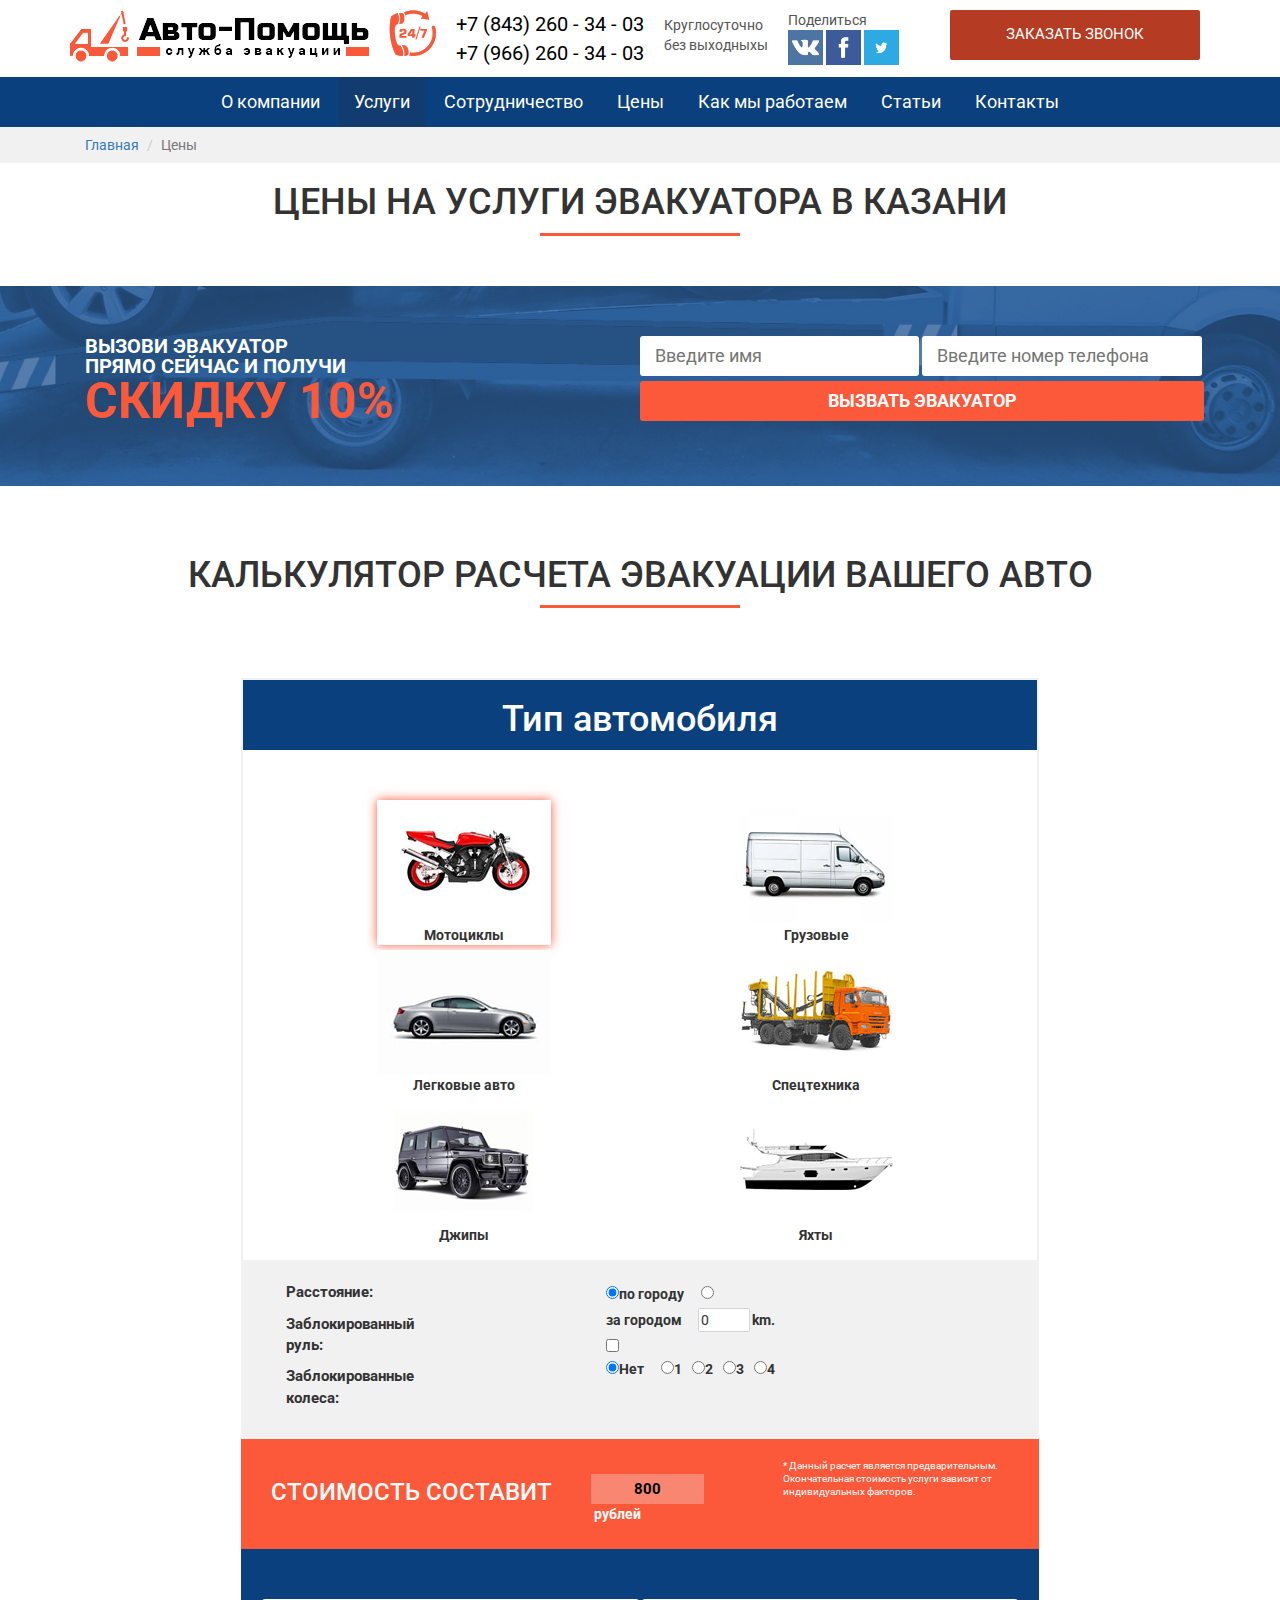
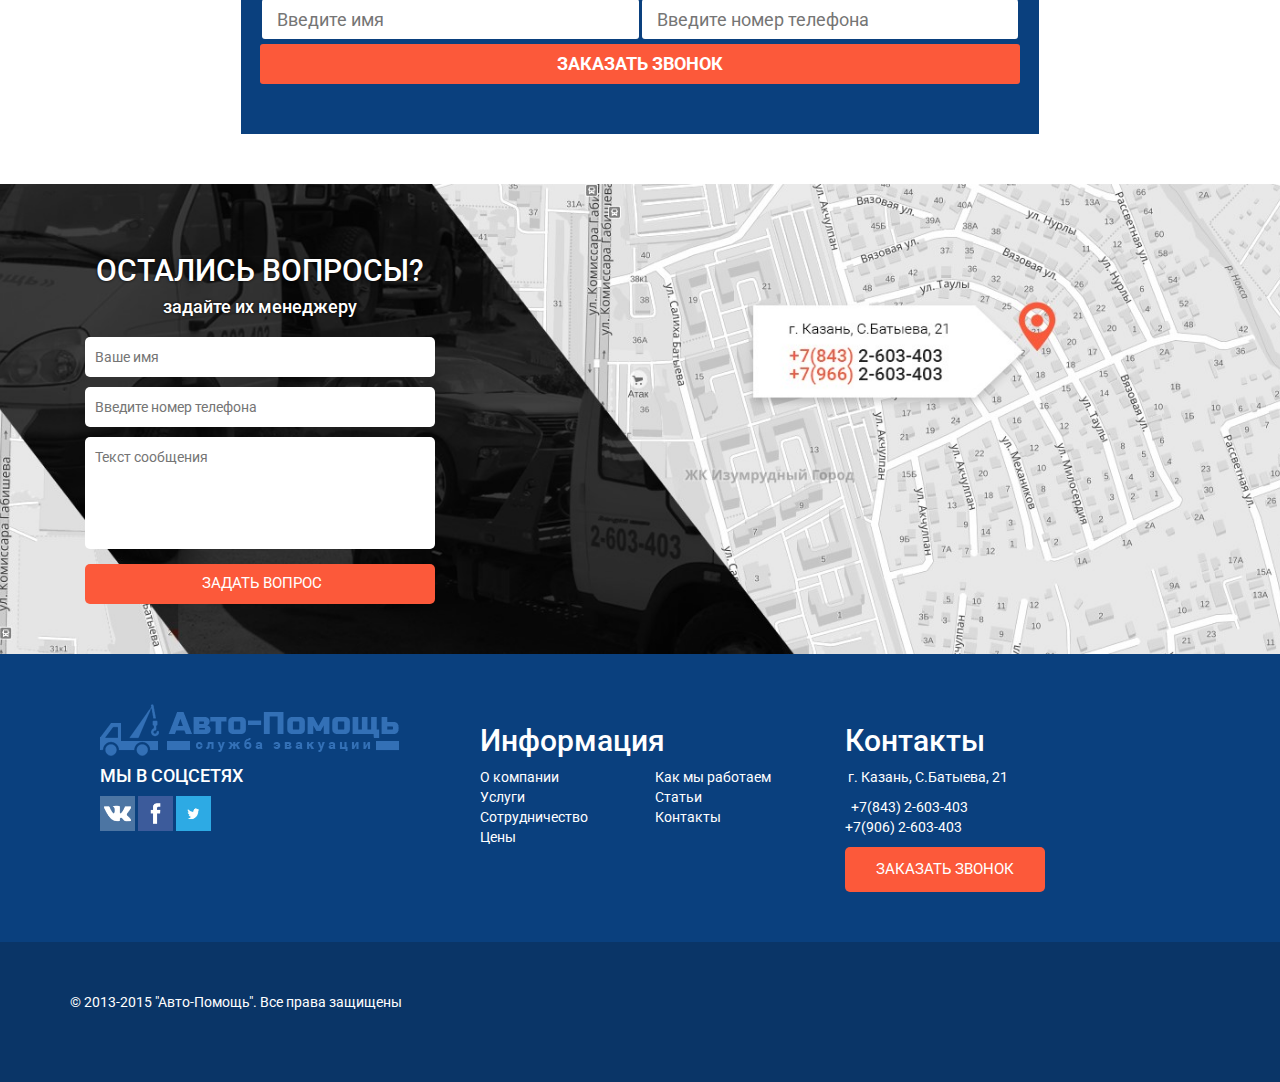
==== price.html @ f34b7148 "added services, services_desc; debuged calc" ====
<!DOCTYPE html>
<html lang="ru">
<head>
    <meta charset="UTF-8">
    <meta name="viewport" content="width=device-width, initial-scale=1.0">
    <meta http-equiv="X-UA-Compatible" content="ie=edge">
    <title>Авто Помощь</title>
    <link href="https://maxcdn.bootstrapcdn.com/bootstrap/3.3.7/css/bootstrap.min.css" rel="stylesheet" integrity="sha384-BVYiiSIFeK1dGmJRAkycuHAHRg32OmUcww7on3RYdg4Va+PmSTsz/K68vbdEjh4u" crossorigin="anonymous">
    <link rel="stylesheet" href="style/jquery.fancybox.min.css" type="text/css" media="screen" />
    <link rel="stylesheet" href="style/main.css">
    <link rel="stylesheet" href="style/shared.css">
    <link rel="stylesheet" href="style/services.css">
</head>
<body>
    <header>
        <div class="container-fluid head_row hidden-sm hidden-xs">
            <div class="row">
                <div class="container">
                    <img src="images/logo.jpg" alt="Авто-помощь" class = "hedaer-logo" style = "float: left;">
                    <img src="images/time.png" alt="Время работы" class = "header-logo_time">
                    <div class="header-tel_block">
                        <a href="tel:+78432603403" class = "header-tel">+7 (843) 260 - 34 - 03</a><br>
                        <a href="tel:+79662603403" class = "header-tel">+7 (966) 260 - 34 - 03</a>
                    </div>
                    <p class="header-time_desc">Круглосуточно<br> без выходныхы</p>
                    <div class="share">
                        <p class = "share_txt">Поделиться</p>
                        <img src="images/social/vk.png" id = "vk" width = "35" height = "35" alt="">
                        <img src="images/social/fb.png" id = "fb" width = "35" height = "35"  alt="">
                        <img src="images/social/tw.png" id = "tw" width = "35" height = "35"  alt="">
                    </div>
                    <input type="submit" value = "ЗАКАЗАТЬ ЗВОНОК" class = "head_row-submit hidden-xs hidden-sm">
                </div>
            </div>
        </div>
        <div id="custom-bootstrap-menu" class="navbar navbar-default " role="navigation" style= "margin-bottom: 0px;">
            <div class="container-fluid">
                <div class="navbar-header">
                    <button type="button" class="navbar-toggle" data-toggle="collapse" data-target=".navbar-menubuilder"><span class="sr-only">Toggle navigation</span><span class="icon-bar"></span><span class="icon-bar"></span><span class="icon-bar"></span>
                    </button>
                </div>
                <div class="collapse navbar-collapse navbar-menubuilder" id="navbar_block">
                    <ul class="nav navbar-nav">
                        <li><a href="#">О компании</a>
                        </li>
                        <li class="active"><a href="#">Услуги</a>
                        </li>
                        <li><a href="#">Сотрудничество</a>
                        </li>
                        <li><a href="#">Цены</a>
                        </li>
                        <li><a href="#">Как мы работаем</a>
                        </li>
                        <li><a href="#">Статьи</a>
                        </li>
                        <li><a href="#">Контакты</a>
                        </li>
                    </ul>
                </div>
            </div>
        </div>
    </header>

    <div class="container-fluid bread">
        <div class="container">
            <ol class="breadcrumb">
                <li><a href="#">Главная</a></li>
                <li class="active">Цены</li>
            </ol>
        </div>
    </div>

    <div class="container-fluid price_page">
        <div class="container">
            <center>
                <h1>ЦЕНЫ НА УСЛУГИ ЭВАКУАТОРА В КАЗАНИ</h1>
                <div class="divider"></div>
            </center>
        </div>
    </div>

    <div class="container-fluid contact_area">
        <div class="container">
            <div class="col-md-6">
                <p class= "contact_area-p">ВЫЗОВИ ЭВАКУАТОР <br>ПРЯМО СЕЙЧАС И ПОЛУЧИ</p>
                <p class= "contact_area-h">СКИДКУ 10%</p>
            </div>
            <div class="col-md-6">
                <form action="">
                    <div class="row">
                            <input type="text" class = "contact_area-name" placeholder = "Введите имя">
                            <input type="tel" class = "contact_area-phone" placeholder = "Введите номер телефона">
                    </div>
                    <div class="row">
                            <input type="submit" class = "contact_area-submit" value = "ВЫЗВАТЬ ЭВАКУАТОР">
                    </div>
                </form>
            </div>
        </div>
    </div>

    <div class="container-fluid calc_block">
        <div class="container">
            <center>
                <h1 class="calc_block-h">КАЛЬКУЛЯТОР РАСЧЕТА ЭВАКУАЦИИ ВАШЕГО АВТО</h1>
                <div class="divider"></div>
            </center><br>
            <div class="container calculator">
                <div class="calculator-header row"><center><h1>Тип автомобиля</h1></center></div>
                <div class = "calculator-form">
                    <input type="hidden" class = "car_type" name = "car_type" value = "0">
                    <input type="hidden" id="h_blocked" name = "h_blocked" value="0">
                    <input type="hidden" id="w_blocked" name="w_blocked" value = "0">
                    <ul class = "col-md-6 col-sm-6 col-xs-6">
                        <center>
                            <li><label for="1_car" id="car_type" data-item = "0" class = "vehicle_choice shadowed"><img src="images/calc_1.png" class = "img-responsive" alt="">Мотоциклы</label></li>
                            <li><label for="2_car" id="car_type" data-item = "1" class = "vehicle_choice"><img src="images/calc_2.png" class = "img-responsive" alt="">Легковые авто</label></li>
                            <li><label for="3_car" id="car_type" data-item = "2" class = "vehicle_choice"><img src="images/calc_3.png" class = "img-responsive" alt="">Джипы</label></li>
                        </center>
                    </ul>
                    <ul class = "col-md-6 col-sm-6 col-xs-6">
                        <center>
                            <li><label for="4_car" id="car_type" data-item="3" class = "vehicle_choice"><img src="images/calc_4.png" class = "img-responsive" alt="">Грузовые</label></li>
                            <li><label for="5_car" id="car_type" data-item="4" class = "vehicle_choice"><img src="images/calc_5.png" class = "img-responsive" alt="">Спецтехника</label></li>
                            <li><label for="6_car" id="car_type" data-item="5" class = "vehicle_choice"><img src="images/calc_6.png" class = "img-responsive" alt="">Яхты</label></li>
                        </center>
                    </ul>
                </div>
            </div>

            <div class="container calc_desc">
                <div class="col-md-5">
                    <ul class = "calc_desc-ul_desc col-md-6 col-sm-6 col-xs-6">
                        <li>Расстояние: </li>
                        <li>Заблокированный руль: </li>
                        <li>Заблокированные колеса: </li>
                    </ul>
                </div>
                <div class="col-md-7">
                    <ul class = "col-md-6 col-sm-6 col-xs-6">
                        <li>
                            <input type="radio" name="calc_where_from" class="calc_where_from" id ="city" checked><label for="city">по городу</label>&emsp;          
                            <input type="radio" name="calc_where_from" class="calc_where_from" id ="country"><label for="country">за городом</label>&emsp;
                            <input type="number" id="calc-country_km" value = "0" oninput="count_km()"><label> km.</label>
                        </li>
                        <li><input type="checkbox" id="calc-helm_blocked"></li>
                        <li>
                            <input type="radio" name="calc-wheel_blocked" id="calc-wheel_blocked" data-wheel="0" checked><label for="calc-wheel_blocked_0">Нет</label>&emsp;
                            <input type="radio" name="calc-wheel_blocked" id="calc-wheel_blocked" data-wheel="1"><label for="calc-wheel_blocked_1">1</label>&ensp;
                            <input type="radio" name="calc-wheel_blocked" id="calc-wheel_blocked" data-wheel="2"><label for="calc-wheel_blocked_2">2</label>&ensp;
                            <input type="radio" name="calc-wheel_blocked" id="calc-wheel_blocked" data-wheel="3"><label for="calc-wheel_blocked_3">3</label>&ensp;
                            <input type="radio" name="calc-wheel_blocked" id="calc-wheel_blocked" data-wheel="4"><label for="calc-wheel_blocked_4">4</label>&ensp;
                        </li>
                    </ul>
                </div>
            </div>

            <div class="container calc_cost">
                <div class="col-md-5">
                    <h3>СТОИМОСТЬ СОСТАВИТ</h3>
                </div>
                <div class="col-md-3">
                    <input disabled type="text" name="cost" value = "800" id="final_cost" size="10px"><label id="label" for="final_cost"> рублей</label>
                </div>
                <div class="col-md-4">
                    <p class = "past-scriptum">* Данный расчет является предварительным. <br>
                        Окончательная стоимость услуги зависит от<br> индивидуальных
                        факторов.
                    </p>
                </div>
            </div>

            <div class="container calc_connect">
                <center>
                <form class="calc_connect-form" action="">
                    <input type="hidden" id="car_num" value = "1"><input type="hidden" id="from" value = "0">
                    <input type="text" class = "contact_area-name" name="name" id="name" placeholder="Введите имя"/>
                    <input type="tel" class = "contact_area-phone" name="phone"  id="phone" placeholder="Введите номер телефона"/><br>
                    <input type="submit" class = "submit contact_area-submit" value = "ЗАКАЗАТЬ ЗВОНОК">
                </form>
                </center>
            </div>
        </div>
    </div>

    <div class="container-fluid contact_block">
        <div class="container">
            <div class="col-md-4">
                <center>
                    <h2 class = "contact_block-h">ОСТАЛИСЬ ВОПРОСЫ?</h2>
                    <h4 class = "contact_block-h">задайте их менеджеру</h4s>
                </center>
                <form action="GET">
                    <input type="text" placeholder = "Ваше имя">
                    <input type="tel" placeholder = "Введите номер телефона">
                    <textarea name="message" id="" rows="5" resize = "none" placeholder="Текст сообщения"></textarea>
                    <input type="submit" class = "submit" value = "ЗАДАТЬ ВОПРОС">
                </form>
            </div>
            <div class="col-md-8"><div class="full_map"></div></div>
        </div>
    </div>

    <footer>
        <div class="container-fluid footer_1">
            <div class="container">
                <div class="col-md-4">
                    <div class="col-md-12">
                        <img src="images/bottom_logo.png" alt="" class="img-responsive">
                    </div>
                    <div class="col-md-12">
                        <h4 class = "footer_1-social_h">МЫ В СОЦСЕТЯХ <br></h4>
                        <img src="images/social/vk.png" id="vk" width = "35" height = "35" alt="">
                        <img src="images/social/fb.png" id="fb" width = "35" height = "35"  alt="">
                        <img src="images/social/tw.png" id="tw" width = "35" height = "35"  alt="">
                    </div>
                </div>
                <div class="col-md-4">
                    <div class="col-md-12"><h2>Информация</h2></div>
                    <div class="col-md-6">
                        <ul style = "margin-left: -40px;">
                            <li>О компании</li>
                            <li>Услуги</li>
                            <li>Сотрудничество</li>
                            <li>Цены</li>
                        </ul>
                    </div>
                    <div class="col-md-6">
                        <ul style = "margin-left: -40px;">
                            <li>Как мы работаем</li>
                            <li>Статьи</li>
                            <li>Контакты</li>
                        </ul>
                    </div>
                </div>
                <div class="col-md-4">
                    <h2>Контакты</h2>
                    <p class="adress"><i class="fa fa-2x fa-map-marker" aria-hidden="true"></i>  г. Казань, С.Батыева, 21</p>
                    <p class="phone">
                        <i class="fa fa-2x fa-phone" aria-hidden="true"></i>  <span>+7(843)</span> 2-603-403 <br>
                        <span>+7(906)</span> 2-603-403
                    </p>
                    <input type="submit" class = "submit" value = "ЗАКАЗАТЬ ЗВОНОК">
                </div>
            </div>
        </div>
        <div class="container-fluid footer_2">
            <div class="container">
                <div class="col-mdd-6">
                    <span>© 2013-2015 "Авто-Помощь". Все права защищены</span>
                </div>
                <div class="col-mdd-6">
                    <img src="" alt="">
                </div>
            </div>
        </div>
    </footer>

    <script src="https://ajax.googleapis.com/ajax/libs/jquery/3.2.1/jquery.min.js"></script>
    <script src="https://maxcdn.bootstrapcdn.com/bootstrap/3.3.7/js/bootstrap.min.js" integrity="sha384-Tc5IQib027qvyjSMfHjOMaLkfuWVxZxUPnCJA7l2mCWNIpG9mGCD8wGNIcPD7Txa" crossorigin="anonymous"></script>
    <script type="text/javascript" src="script/jquery.fancybox.min.js"></script>
    <script src="https://use.fontawesome.com/5c50798a96.js"></script>
    <script src="script/script.js"></script>
    <script src="script/calc.js"></script>
    <script src="script/service.js"></script>
</body>
</html>
---- style/main.css ----
@import url('https://fonts.googleapis.com/css?family=Roboto:500');
*{
    transition: 1s;
    -webkit-transition: 1s;
    font-family: 'Roboto', sans-serif;
}
li{
    list-style: none;
}
a{
    text-decoration: none;
}
a:hover{
    text-decoration: none;
}
.divider{
    width: 200px;
    height: 3px;
    background-color: #FC593A;
    margin-bottom: 50px;
}
.slider, .why_ask, .price_block, .contact_area, .calc_block, .gallery_block, .about_work, .review_block, .type_of_services, .contact_block, .footer_1, .footer_2{
    padding-top: 50px;
    padding-bottom: 50px;
}
.intro_block, .gallery_block, .review_block{
    background-color: #F1F1F1; 
}
h1, h2, h3, h4, p{
    cursor: default;
}
#vk, #fb, #tw{
    cursor: pointer;
}
input{
    border: none;
}

.submit{
    background: #FC593A;
    color: white;
    border: none;
    font-family: 'Roboto';
    border-radius: 5px;
    font-size: 15px;
    height: 45px;
    width: 200px;
}

/**/
header{
    background-color: #fff;
}
.slider{
    background-image: url('../images/slide.png');
	background-repeat: no-repeat;
	background-position: center center;
	background-size: cover;
    background-color: white;
}
.header-logo_time, .header-tel_block, .header-time_desc, .share{
    float: left;
    margin-left: 20px;
}
.header-tel{
    text-decoration: none;
    color: black;
    font-size: 20px;
    margin-bottom: 3px;
}
.head_row{
    color: #555;
    margin-top: 10px;
    margin-bottom: 10px;
    background-color: rgba(255, 255, 255, 0.1);
}
.head_row-submit{
    background: #b53b23;
    font-size: 15px;
    width: 250px;
    height: 50px;
    border: none;
    border-radius: 2px;
    color: white;
    float: right;
    margin-right: 10px;
    font-family: 'Roboto';
}
.header-time_desc{
    margin-top: 5px;
}
.share_txt{
    margin-bottom: -0px;
}
.share{
    margin-right: 10px;
}
.navbar{
    text-align: center;
}
#custom-bootstrap-menu.navbar-default .navbar-brand {
    color: rgba(255, 255, 255, 1);
}
#custom-bootstrap-menu.navbar-default {
    font-size: 18px;
    background-color: rgba(10, 64, 126, 1);
    border-width: 0px;
    border-radius: 0px;
}
#custom-bootstrap-menu.navbar-default .navbar-nav>li>a {
    color: rgba(255, 255, 255, 1);
    background-color: rgba(10, 64, 126, 1);
}
#custom-bootstrap-menu.navbar-default .navbar-nav>li>a:hover,
#custom-bootstrap-menu.navbar-default .navbar-nav>li>a:focus {
    color: rgba(255, 255, 255, 1);
    background-color: rgba(12, 40, 74, 1);
}
#custom-bootstrap-menu.navbar-default .navbar-nav>.active>a,
#custom-bootstrap-menu.navbar-default .navbar-nav>.active>a:hover,
#custom-bootstrap-menu.navbar-default .navbar-nav>.active>a:focus {
    color: rgba(255, 255, 255, 1);
    background-color: rgba(18, 60, 112, 1);
}
#custom-bootstrap-menu.navbar-default .navbar-toggle {
    border-color: #123c70;
}
#custom-bootstrap-menu.navbar-default .navbar-toggle:hover,
#custom-bootstrap-menu.navbar-default .navbar-toggle:focus {
    background-color: #123c70;
}
#custom-bootstrap-menu.navbar-default .navbar-toggle .icon-bar {
    background-color: #123c70;
}
#custom-bootstrap-menu.navbar-default .navbar-toggle:hover .icon-bar,
#custom-bootstrap-menu.navbar-default .navbar-toggle:focus .icon-bar {
    background-color: #0a407e;
}
.wrecker_call{
    color: white;
}
.wrecker_call, .contact_block{
    text-shadow: 0 0 3px rgba(0, 0, 0, 1);
}
.wrecker_call-ul_1{
    margin-left: -35px;
    float: left;
}
.wrecker_call-input{
    color: black;
    width: 100%;
    margin-bottom: 10px;
    height: 40px;
    border: none;
    border-radius: 3px;
    padding-left: 15px;
}
.wrecker_call-checkbox{
    display: none;
}
.wrecker_call-checkbox + label{
    display: inline-block;
	cursor: pointer;
	position: relative;
	padding-left: 25px;
	margin-right: 15px;
}
.wrecker_call-checkbox + label::before{
    content: "";
	display: inline-block;

	width: 16px;
	height: 16px;

	margin-right: 10px;
	position: absolute;
	left: 0;
	bottom: 1px;
	background-color: #aaa;
	box-shadow: inset 0px 2px 3px 0px rgba(0, 0, 0, .3), 0px 1px 0px 0px rgba(255, 255, 255, .8);
}
/**/
.intro_block .divider{
    margin-top: 30px;
}
.intro_block{
    line-height: 1;
}
.small_ask{
    margin-top: -20px;
    margin-bottom: -20px;
    font-size: 30px;
    font-weight: bold;
}
.big_ask{
    font-size: 70px;
    font-weight: bold;
}
.intro_block_ask{
    font-size: 100px;
}

/**/
.price-cost{
    border: 3px solid #FC593A;
    display: inline-block;
    position: inherit;
    width: 100%;
    margin-left: auto;
    margin-right: auto;
    padding-top: 5px;
    margin-top: 10px;
    text-align: center;
    cursor: pointer;
    transition: 1s;
}
.price-cost:hover{
    background: #FC593A;
    color: white;
    transition: 1s;
}
.price-type_name{
    color: #0A407E;
}
.price-cost p{
    font-size: 20px;
    cursor: pointer;
}

/**/
.contact_area{
    background-image: url('../images/contact_area.png');
	background-repeat: no-repeat;
	background-position: center center;
	background-size: cover;
    background-color: #054283;
    line-height: 1;
}
.contact_area-p{
    font-size: 20px;
    color: white;
    font-weight: bold;
}
.contact_area-h{
    color: #FC593A;
    font-size: 50px;
    font-weight: bold;
    margin-top: -10px;
}
.contact_area-name, .contact_area-phone{
    width: 49%;
    height: 40px;
    padding-left: 15px;
    font-size: 18px;
    border: none;
    border-radius: 3px;
    margin-bottom: 5px;
}
.contact_area-submit{
    width: 99%;
    height: 40px;
    border:none;
    border-radius: 3px;
    background-color: #FC593A;
    color: white;
    font-size: 18px;
    font-weight: bold;
}
.contact_area input::-webkit-input-placeholder{
    font-size: 18px;
}
/**/

.calculator{
    border: 2px solid #F1F1F1;
}
.calculator-header{
    background-color: #0A407E;
    margin-bottom: 50px;
    color: white;
    padding-top: 0.1px;
    padding-bottom: 0.1px;
}
.calculator-form{
    margin-left: 30px;
    margin-right: 30px;
}
.calculator-form ul{
    float: left;
}
.calc_desc{
    background-color:#F1F1F1;
}
.calc_desc ul{
    margin-top: 20px;
    margin-bottom: 20px;
}
.calc_desc-ul_desc li{
    font-size: 15px;
    font-weight: bold; 
    margin-bottom: 10px;
}
.calc_desc ul li input{
    display: inline-block;
}
.wreck_calc, .wreck_calc label, .wreck_calc label img{
    float: left;
}
.shadowed{
    box-shadow: 0 0 10px #FC593A;
}
.vehicle_choice:hover{
    box-shadow: 0 0 10px #FC593A;
}
.calc_cost{
    padding-top: 20px;
    padding-bottom: 20px;
    background-color: #FC593A;
    color: white;
}
#final_cost{
    text-align: center;
    color: black;
    font-size: 15px;
    font-weight: bold;
    height: 30px;
    margin-top: 15px;
}
.past-scriptum{
    font-size: 10px;
    line-height: 13px;
}
.calc_connect{
    background-color: #0A407E;
    padding-top: 50px;
    padding-bottom: 50px;
}
.calc_connect-form{
    margin-left: auto;
    margin-right: auto;
}
.calc_connect-submit{
    width: 300px;
}
#calc-country_km{
    box-shadow: 0 0 1px rgba(10, 64, 126, 0.9);
    width: 50px;
}
/**/
.gallery_block-gallery{
    margin-bottom: 100px;
}
.gallery_block-gallery img{
    margin-bottom: 20px;
}
.gallery_block-all_img{
    margin-top: 50px;
    top: 50px;
    border-bottom: 1px dashed #0A407E;
}
/**/

.about_work{
    background-color: white;
	background-repeat: no-repeat;
	background-position: center center;
	background-size: cover;
}

/**/
.review_block .container row{
    margin-top: 10px;
}
.review_block-desc{
    padding-top: 15px;
    padding-bottom: 15px;
    background-color: white;
    min-height: 200px;
}
.portfolio{
    float: left;
    margin-right: 15px;
}
.review_block-date{
    font-size: 12px;
    color: #FC593A;
}

/**/
.type_of_services-h2{
    color: #054283;
}
.type_of_services-p{
    color: #555;
}

/**/
.contact_block{
    background-image: url('../images/map.jpg');
	background-repeat: no-repeat;
	background-position: center center;
	background-size: cover;
	background-color: #F1F1F1;   
    padding-left: auto;
    padding-right: auto;
}
.contact_block input, textarea{
    width: 100%;
    margin-top: 10px;
    padding-left: 10px;
    border: none;
    border-radius: 5px;
}
.contact_block input{
    height: 40px;
}
.contact_block textarea{
    resize: none;
    padding-top: 10px;
}
.contact_block input::-webkit-input-placeholder{
    left: 15px;
}

.contact_block-h{
    color: white;
}
.message{
    height: 150px;
}
.full_map{
    float: right;
    height: 200px;
    width: 90%;
    cursor: pointer;
}

/**/
footer{
    color: white;
}
.footer_1{
    padding-left: 15px;
    background-color: #0A407E;
}
.fa{
    color: #FC593A;
}

.footer_2{
    background-color: #0A3567;
}

@media screen and (max-width: 767px){
    .calculator, .calc_desc, .calc_cost, .calc_connect{
        margin-left: auto;
        margin-right: auto;
        width: 90%;
    }
    .calc_desc-ul_desc li{
        margin-bottom: 30px;
    }
}
@media screen and (min-width: 768px) and (max-width: 991px){
    .slider{
        background-color: #F1F1F1;
    }
    .calculator, .calc_desc, .calc_cost, .calc_connect{
        margin-left: auto;
        margin-right: auto;
        width: 80%;
    }
}
@media screen and (min-width: 992px) and (max-width: 1199px){
    .calculator, .calc_desc, .calc_cost, .calc_connect{
        margin-left: auto;
        margin-right: auto;
        width: 80%;
    }
}
@media screen and (min-width: 1200px) and (max-width: 1499px){
    .calculator, .calc_desc, .calc_cost, .calc_connect{
        margin-left: auto;
        margin-right: auto;
        width: 70%;
    }
}
@media screen and (min-width: 1501px){
    .calculator, .calc_desc, .calc_cost, .calc_connect{
        margin-left: auto;
        margin-right: auto;
        width: 70%;
    }
}

@media (min-width: 768px) {
  .nav.navbar-nav {
    float: none;
    text-align: center;
  }

  .nav.navbar-nav > li {
    float: none;
    display: inline-block;
  }
}
---- style/shared.css ----
.bread{
    background: #f1f1f1;
}
.breadcrumb{
    background: none;
    margin-bottom: 0px;
}
---- style/services.css ----
.services_page{
    padding-top: 50px;
    padding-bottom: 50px;
}
.service_rotate:hover{
    -moz-transform: rotate(-15deg); /* Для Firefox */
    -ms-transform: rotate(-15deg); /* Для IE */
    -webkit-transform: rotate(-15deg); /* Для Safari, Chrome, iOS */
    -o-transform: rotate(-15deg); /* Для Opera */
    transform: rotate(-15deg);
}
.services_page h4{
    font-weight: bold;
}
.service_rotate{
    cursor: pointer;
}
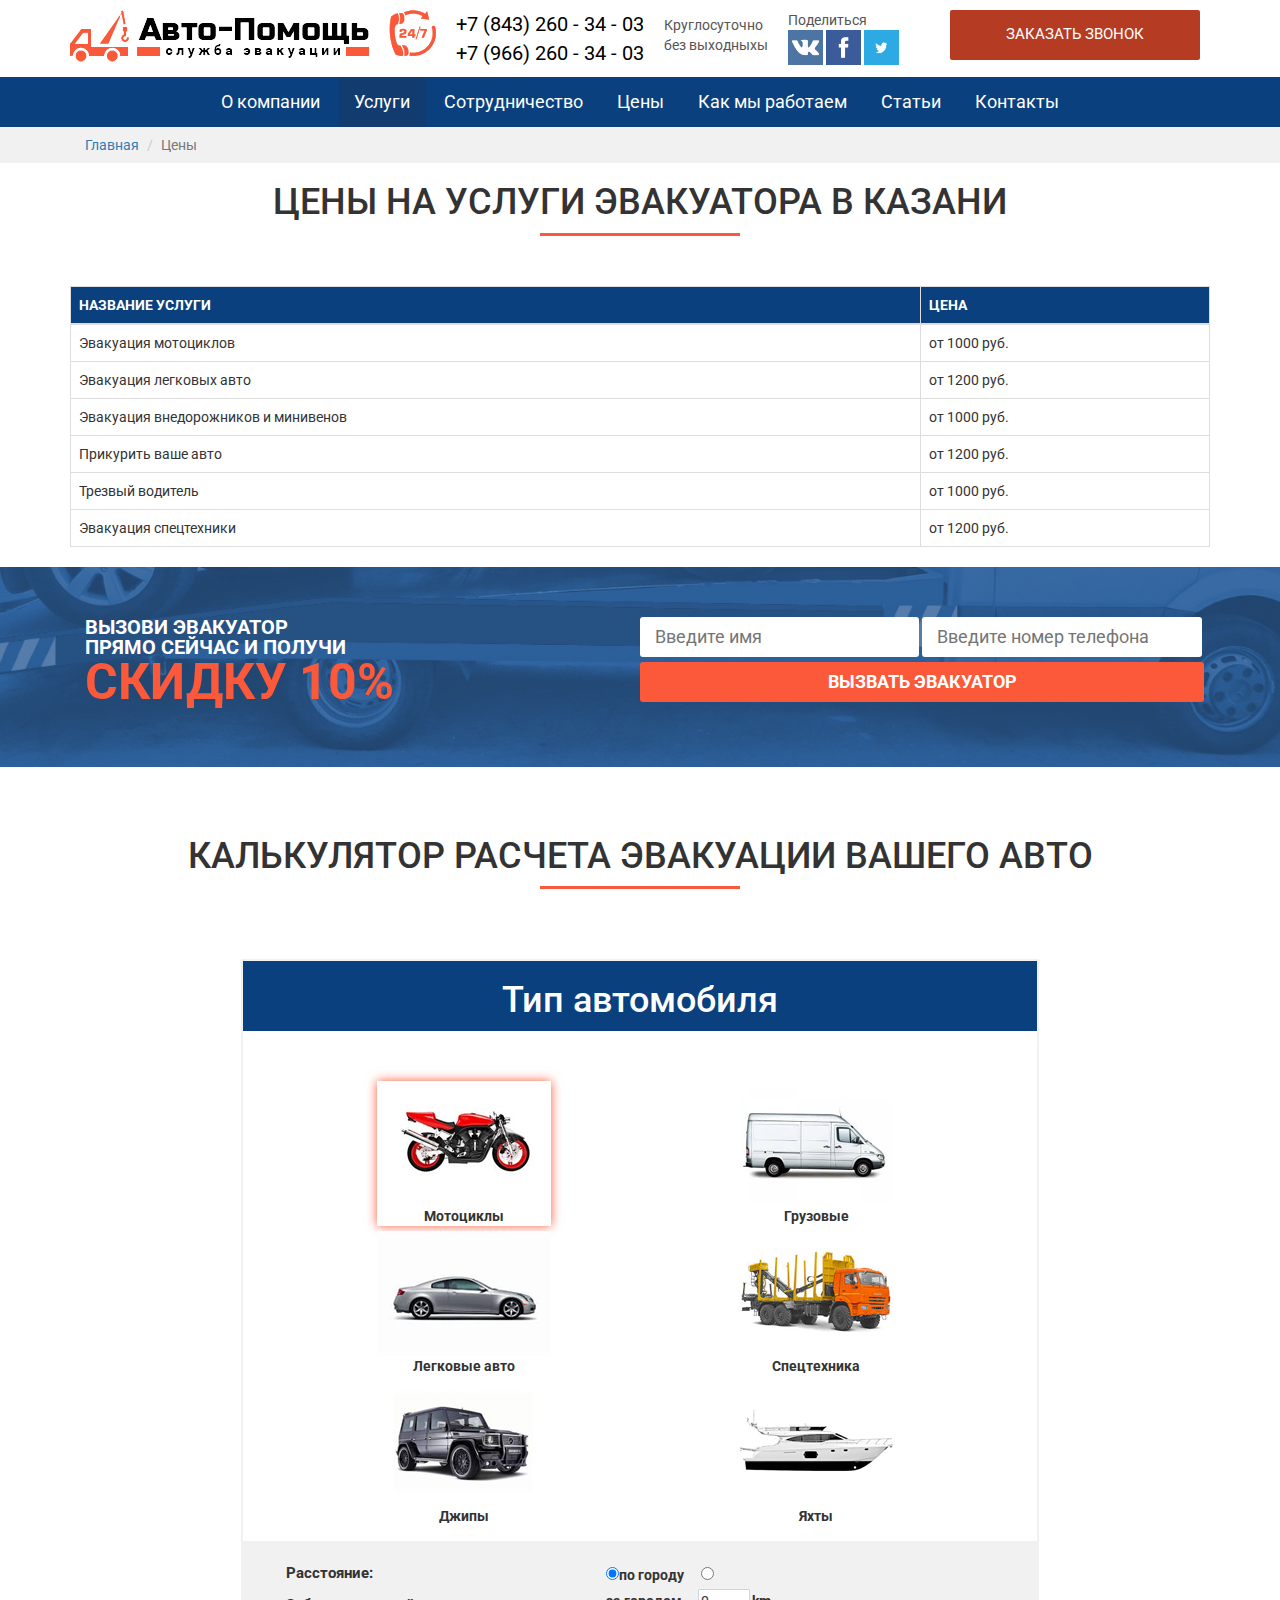
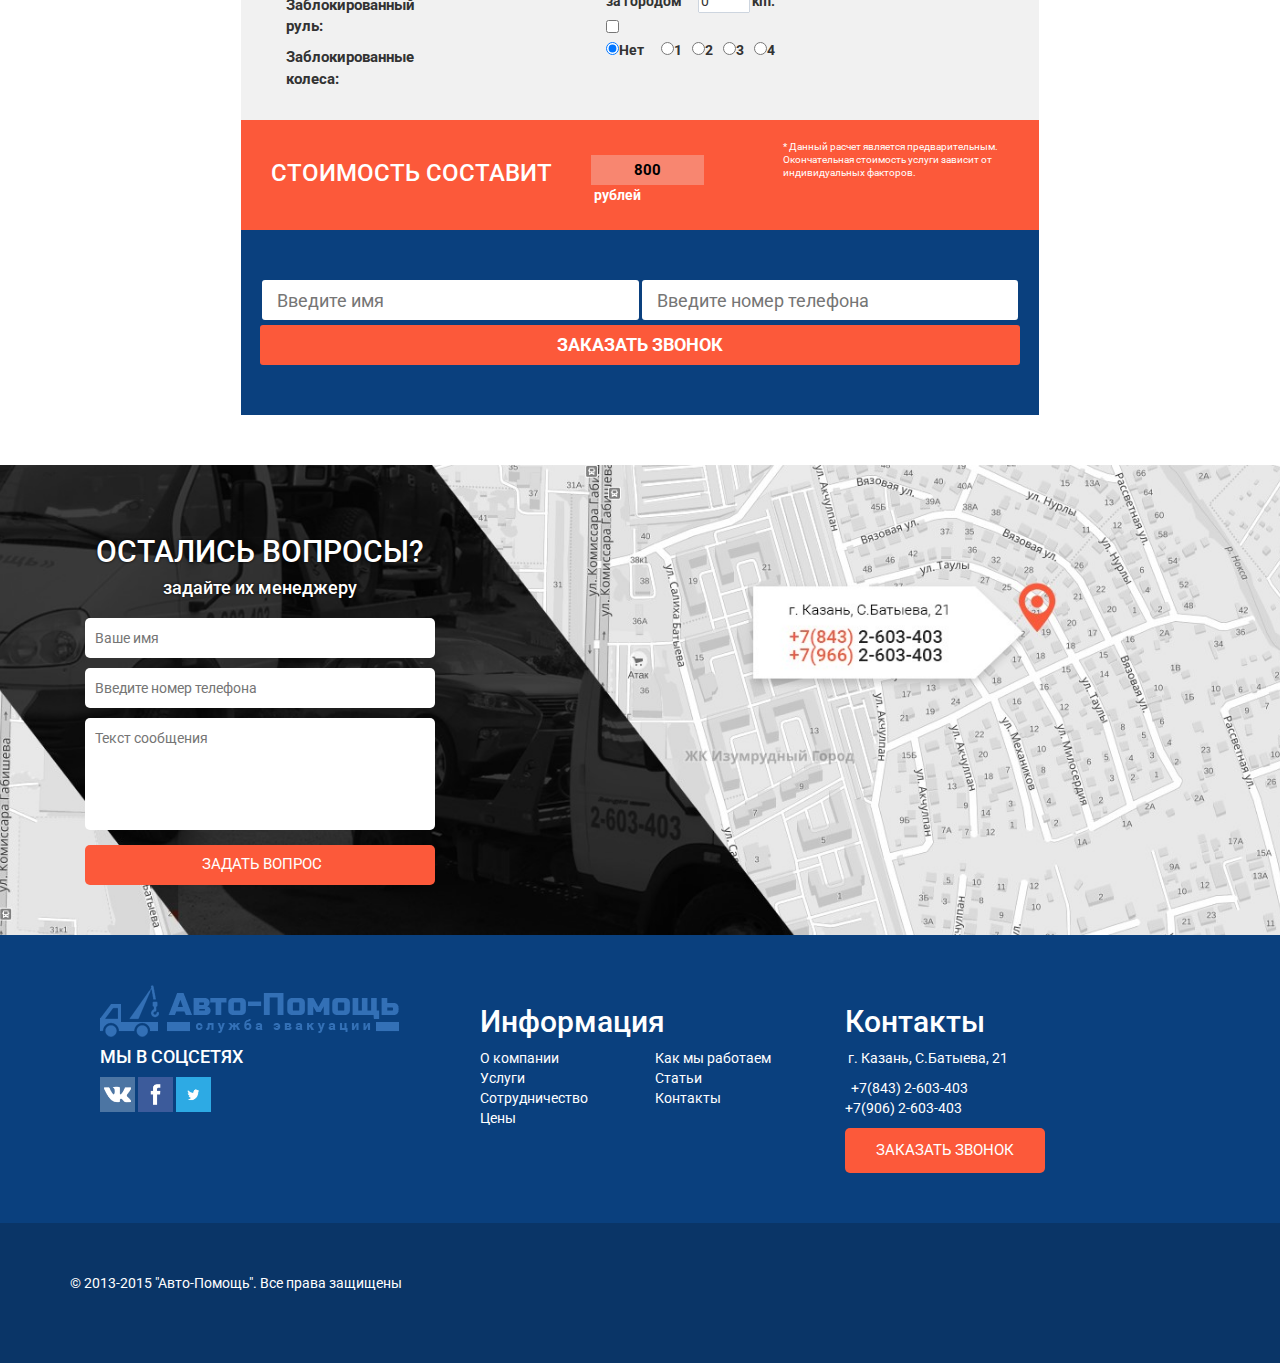
==== commit cb136ae8: "price page was created" ====
--- a/price.html
+++ b/price.html
@@ -70,12 +70,46 @@
         </div>
     </div>
 
-    <div class="container-fluid price_page">
-        <div class="container">
+    <div class="container-fluid">
+        <div class="container price_page">
             <center>
                 <h1>ЦЕНЫ НА УСЛУГИ ЭВАКУАТОРА В КАЗАНИ</h1>
                 <div class="divider"></div>
             </center>
+            <div class="table-responsive">
+                <table class = "table table-bordered table-hover">
+                    <thead style="background-color: #0A407E; border: none; color: white; text-align: center;"> 
+                        <tr>
+                            <th>НАЗВАНИЕ УСЛУГИ</th>
+                            <th>ЦЕНА</th>
+                        </tr>
+                    </thead> 
+                    <tr>
+                        <td>Эвакуация мотоциклов</td>
+                        <td>от 1000 руб.</td>
+                    </tr>
+                    <tr>
+                        <td>Эвакуация легковых авто</td>
+                        <td>от 1200 руб.</td>
+                    </tr>
+                    <tr>
+                        <td>Эвакуация внедорожников и минивенов</td>
+                        <td>от 1000 руб.</td>
+                    </tr>
+                    <tr>
+                        <td>Прикурить ваше авто</td>
+                        <td>от 1200 руб.</td>
+                    </tr>
+                    <tr>
+                        <td>Трезвый водитель</td>
+                        <td>от 1000 руб.</td>
+                    </tr>
+                    <tr>
+                        <td>Эвакуация спецтехники</td>
+                        <td>от 1200 руб.</td>
+                    </tr>
+                </table>
+            </div>
         </div>
     </div>
 
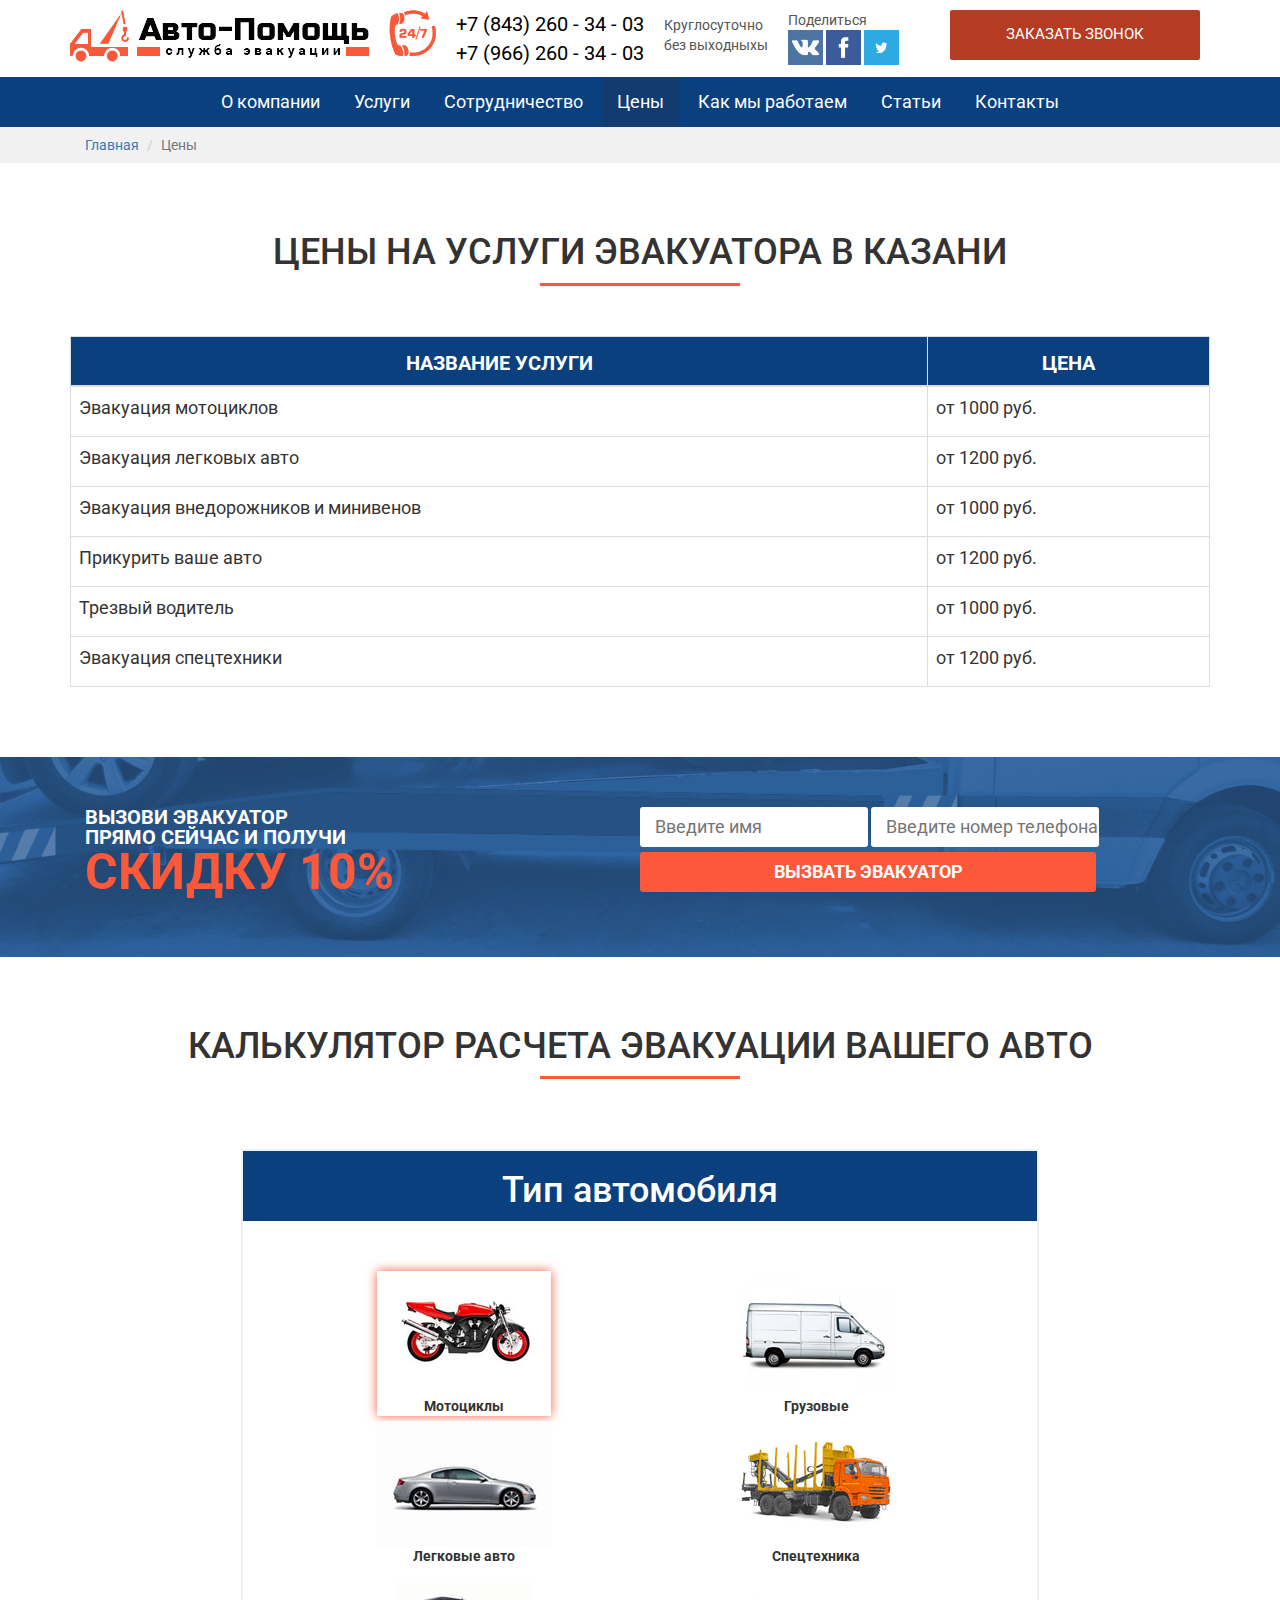
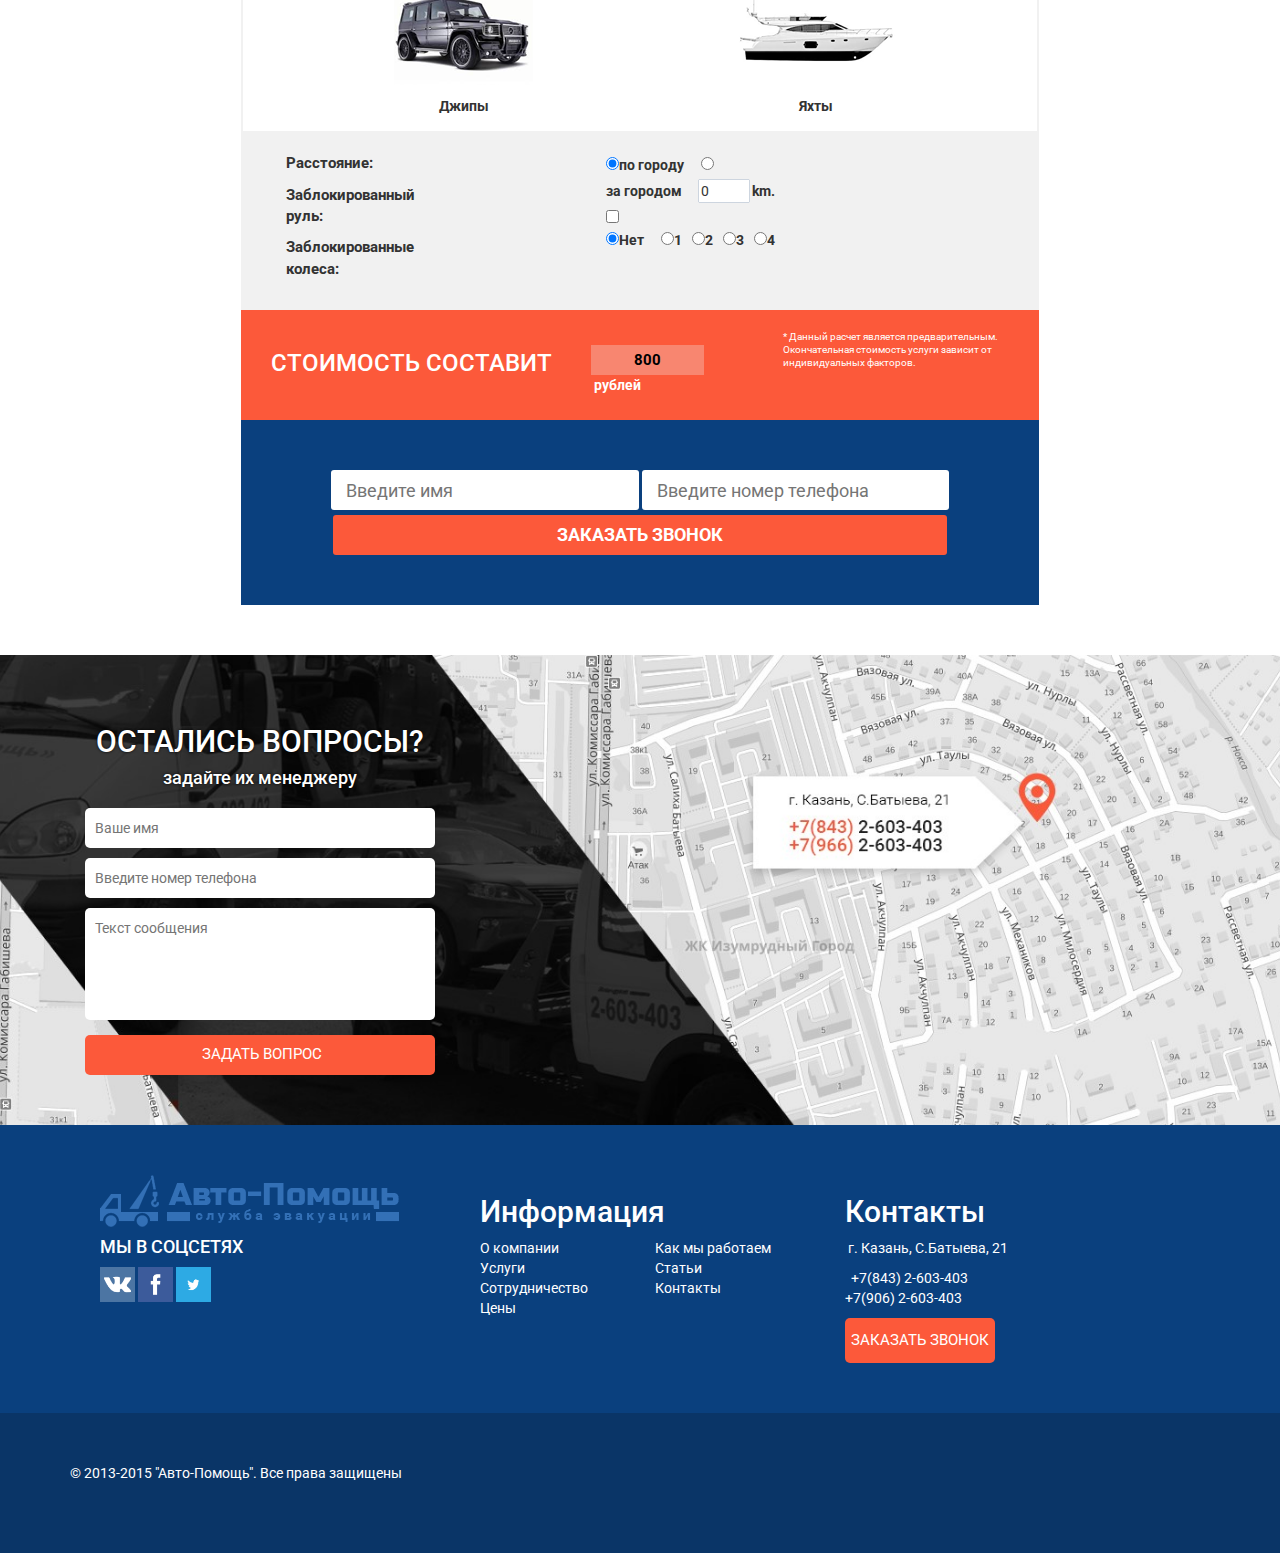
==== commit 11f1616e: "some edits" ====
--- a/price.html
+++ b/price.html
@@ -9,7 +9,7 @@
     <link rel="stylesheet" href="style/jquery.fancybox.min.css" type="text/css" media="screen" />
     <link rel="stylesheet" href="style/main.css">
     <link rel="stylesheet" href="style/shared.css">
-    <link rel="stylesheet" href="style/services.css">
+    <link rel="stylesheet" href="style/price.css">
 </head>
 <body>
     <header>
@@ -43,11 +43,11 @@
                     <ul class="nav navbar-nav">
                         <li><a href="#">О компании</a>
                         </li>
-                        <li class="active"><a href="#">Услуги</a>
+                        <li><a href="#">Услуги</a>
                         </li>
                         <li><a href="#">Сотрудничество</a>
                         </li>
-                        <li><a href="#">Цены</a>
+                        <li class="active"><a href="#">Цены</a>
                         </li>
                         <li><a href="#">Как мы работаем</a>
                         </li>
@@ -70,44 +70,46 @@
         </div>
     </div>
 
-    <div class="container-fluid">
-        <div class="container price_page">
+    <div class="container-fluid price_page">
+        <div class="container">
             <center>
                 <h1>ЦЕНЫ НА УСЛУГИ ЭВАКУАТОРА В КАЗАНИ</h1>
                 <div class="divider"></div>
             </center>
             <div class="table-responsive">
-                <table class = "table table-bordered table-hover">
-                    <thead style="background-color: #0A407E; border: none; color: white; text-align: center;"> 
+                <table class = "table table-bordered">
+                    <thead> 
                         <tr>
                             <th>НАЗВАНИЕ УСЛУГИ</th>
                             <th>ЦЕНА</th>
                         </tr>
                     </thead> 
-                    <tr>
-                        <td>Эвакуация мотоциклов</td>
-                        <td>от 1000 руб.</td>
-                    </tr>
-                    <tr>
-                        <td>Эвакуация легковых авто</td>
-                        <td>от 1200 руб.</td>
-                    </tr>
-                    <tr>
-                        <td>Эвакуация внедорожников и минивенов</td>
-                        <td>от 1000 руб.</td>
-                    </tr>
-                    <tr>
-                        <td>Прикурить ваше авто</td>
-                        <td>от 1200 руб.</td>
-                    </tr>
-                    <tr>
-                        <td>Трезвый водитель</td>
-                        <td>от 1000 руб.</td>
-                    </tr>
-                    <tr>
-                        <td>Эвакуация спецтехники</td>
-                        <td>от 1200 руб.</td>
-                    </tr>
+                    <tbody>
+                        <tr>
+                            <td>Эвакуация мотоциклов</td>
+                            <td>от 1000 руб.</td>
+                        </tr>
+                        <tr>
+                            <td>Эвакуация легковых авто</td>
+                            <td>от 1200 руб.</td>
+                        </tr>
+                        <tr>
+                            <td>Эвакуация внедорожников и минивенов</td>
+                            <td>от 1000 руб.</td>
+                        </tr>
+                        <tr>
+                            <td>Прикурить ваше авто</td>
+                            <td>от 1200 руб.</td>
+                        </tr>
+                        <tr>
+                            <td>Трезвый водитель</td>
+                            <td>от 1000 руб.</td>
+                        </tr>
+                        <tr>
+                            <td>Эвакуация спецтехники</td>
+                            <td>от 1200 руб.</td>
+                        </tr>
+                    </tbody>
                 </table>
             </div>
         </div>
--- a/style/main.css
+++ b/style/main.css
@@ -44,6 +44,14 @@
     border-radius: 5px;
     font-size: 15px;
     height: 45px;
+}
+.submit:hover{
+    background-color: #b53b23;
+}
+.s_1{
+    width: 100%;
+}
+.s_2{
     width: 200px;
 }
 
@@ -248,7 +256,7 @@
     margin-top: -10px;
 }
 .contact_area-name, .contact_area-phone{
-    width: 49%;
+    width: 40%;
     height: 40px;
     padding-left: 15px;
     font-size: 18px;
@@ -257,7 +265,7 @@
     margin-bottom: 5px;
 }
 .contact_area-submit{
-    width: 99%;
+    width: 80%;
     height: 40px;
     border:none;
     border-radius: 3px;
@@ -450,6 +458,10 @@
 .footer_2{
     background-color: #0A3567;
 }
+.web_logo{
+    float: right;
+    margin-top: -40px;
+}
 
 @media screen and (max-width: 767px){
     .calculator, .calc_desc, .calc_cost, .calc_connect{
--- a/style/price.css
+++ b/style/price.css
@@ -0,0 +1,24 @@
+.price_page{
+    padding-top: 50px;
+    padding-bottom: 50px;
+}
+thead{
+    background-color: #0A407E;
+    color: white;
+    text-align: center;
+}
+table tr{
+    height: 50px;
+    padding-left: 15px;
+    font-size: 18px;
+    color: #333;
+}
+thead tr th{
+    text-align: center;
+    font-size: 20px;
+    color: white;
+}
+tbody tr:hover{
+    background: #FC593A;
+    color: white;
+}